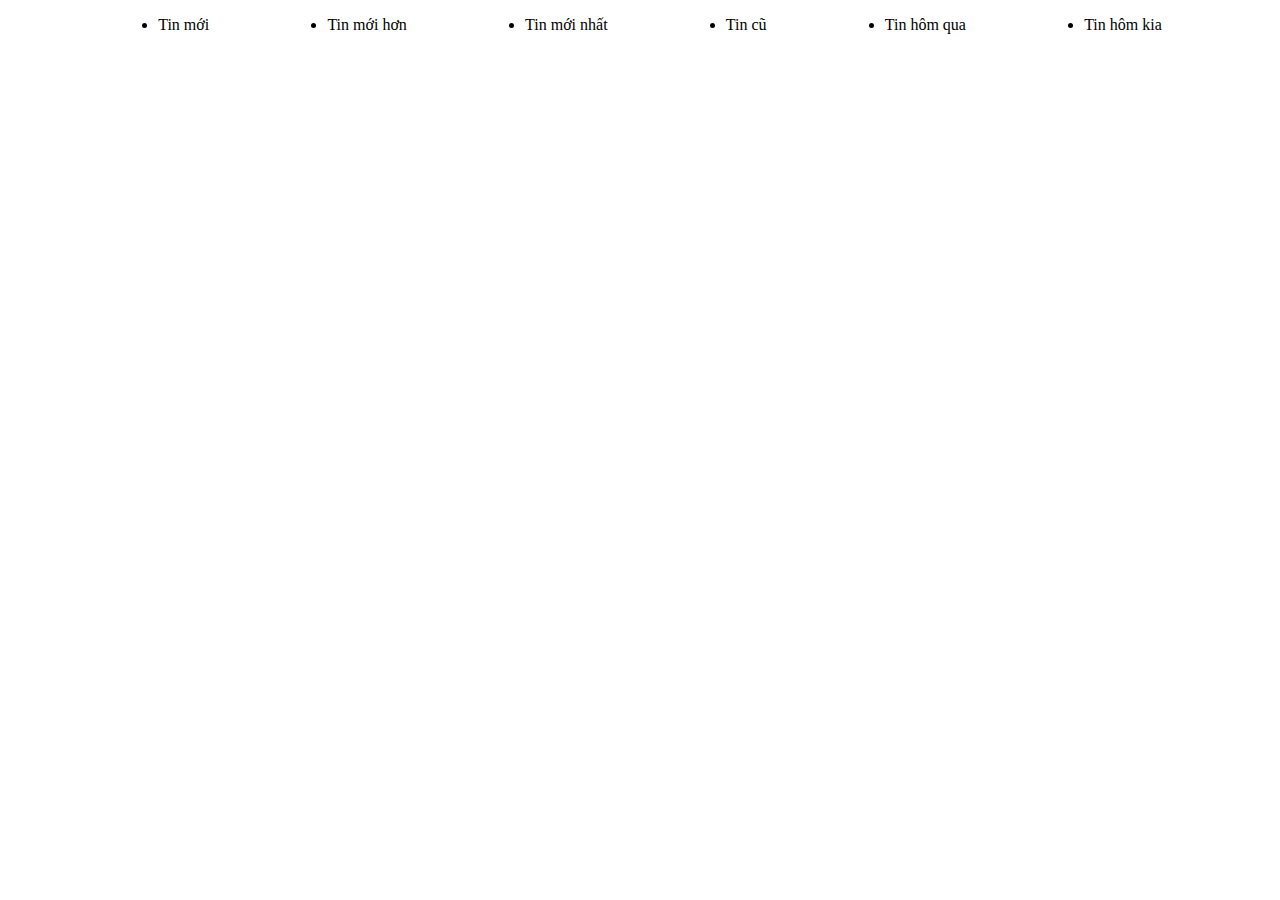
==== index.html @ 64b454a8 "first commit" ====
<!DOCTYPE html>
<html lang="en">
<head>
    <meta charset="UTF-8">
    <meta name="viewport" content="width=device-width, initial-scale=1.0">
    <title>Document</title>
    <link rel="stylesheet" href="style.css">
</head>
<body>
    <header>
        <nav>
            <ul class="navBar">
                <li>Tin mới</li>
                <li>Tin mới hơn</li>
                <li>Tin mới nhất</li>
                <li>Tin cũ</li>
                <li>Tin hôm qua</li>
                <li>Tin hôm kia</li>
            </ul>
        </nav>
    </header>
</body>
</html>
---- style.css ----
body{
    margin: 0;
    box-sizing: border-box;
    padding: 0;
}

header nav .navBar{
    display: flex;
    justify-content: space-evenly;
    align-items: center;
}
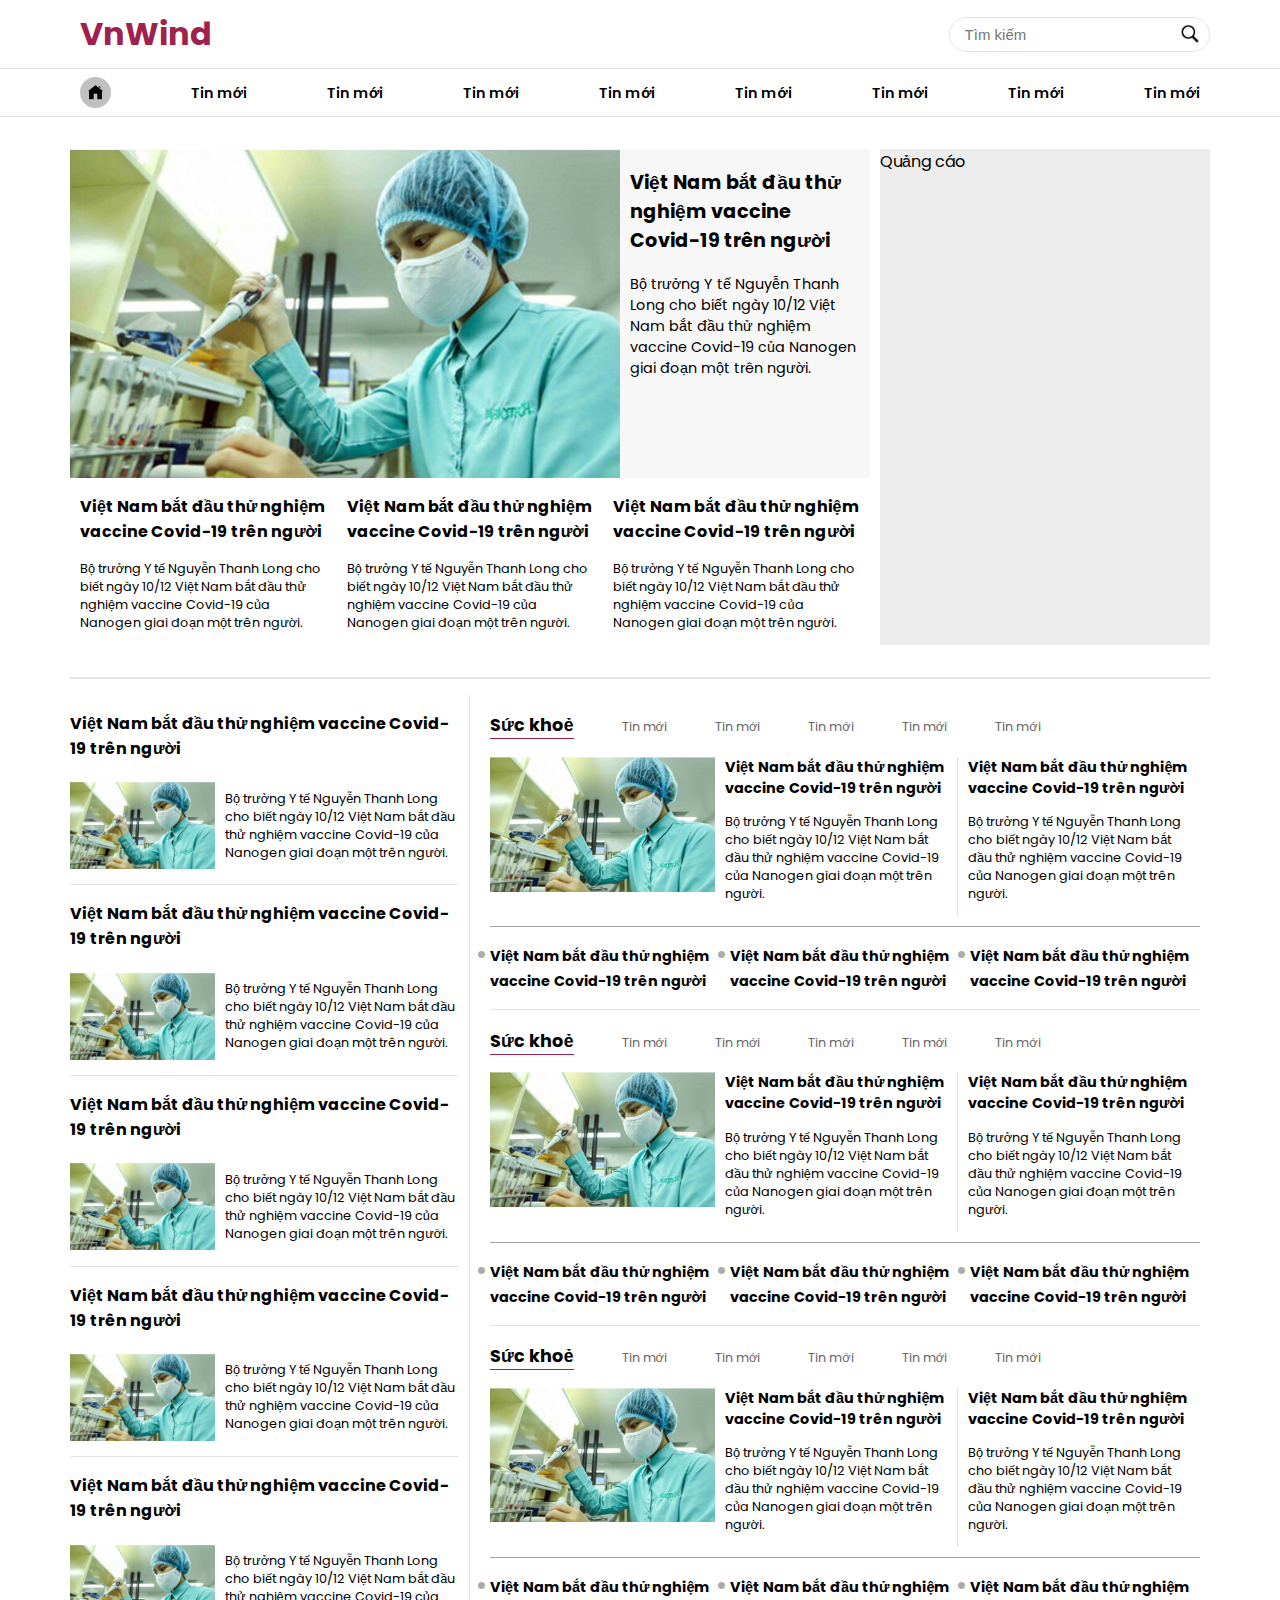
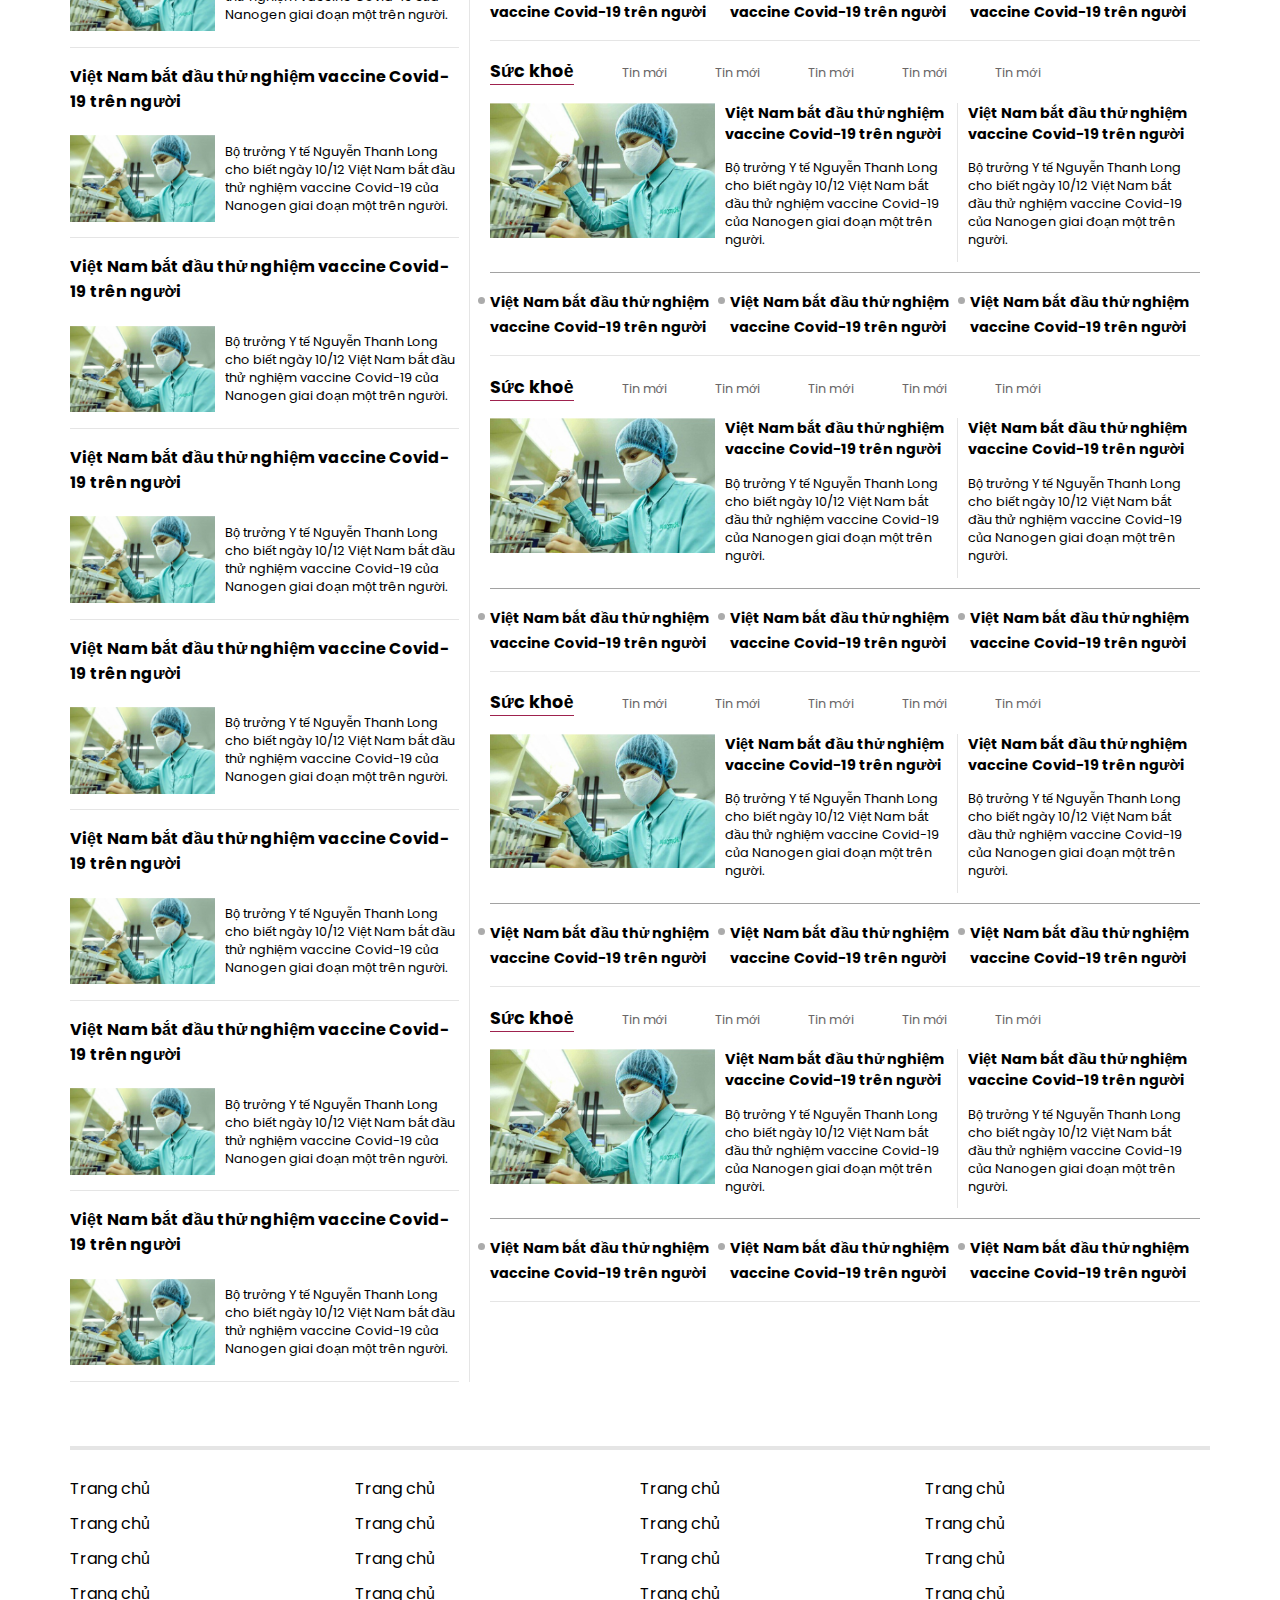
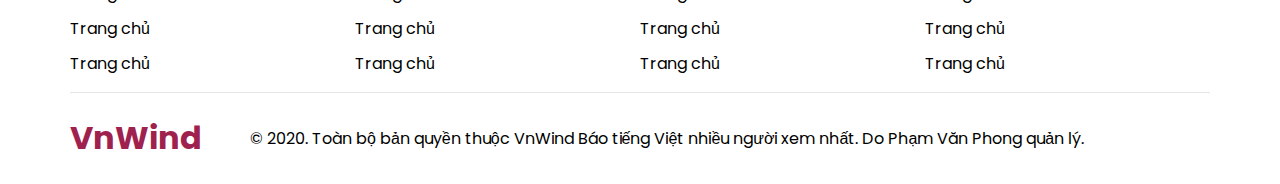
==== commit c5fd593d: "'completed'" ====
--- a/index.html
+++ b/index.html
@@ -1,23 +1,485 @@
 <!DOCTYPE html>
 <html lang="en">
+
 <head>
     <meta charset="UTF-8">
     <meta name="viewport" content="width=device-width, initial-scale=1.0">
-    <title>Document</title>
+    <title>VnWind - Báo được nhiều người xem nhất</title>
+    <link rel="shortcut icon" href="./img/favicon.ico" type="image/x-icon">
     <link rel="stylesheet" href="style.css">
 </head>
+
 <body>
+    <button type="button" class="scrollToTop">&#8613;</button>
     <header>
+        <div class='header-logo'>
+            <h1><a href="./index.html">VnWind</a></h1>
+            <div class='search'>
+                <input name='search' type="text" placeholder="Tìm kiếm">
+                <img src="./img/iconsearch.png" alt="icon seacrh">
+            </div>
+        </div>
         <nav>
             <ul class="navBar">
-                <li>Tin mới</li>
-                <li>Tin mới hơn</li>
-                <li>Tin mới nhất</li>
-                <li>Tin cũ</li>
-                <li>Tin hôm qua</li>
-                <li>Tin hôm kia</li>
+                <li><a href="#"><img src="./img/home.png" alt="icon seacrh"></a></li>
+                <li><a href="#">Tin mới</a></li>
+                <li><a href="#">Tin mới</a></li>
+                <li><a href="#">Tin mới</a></li>
+                <li><a href="#">Tin mới</a></li>
+                <li><a href="#">Tin mới</a></li>
+                <li><a href="#">Tin mới</a></li>
+                <li><a href="#">Tin mới</a></li>
+                <li><a href="#">Tin mới</a></li>
             </ul>
         </nav>
     </header>
+
+    <main>
+        <div class='first-content'>
+            <div class='content-left'>
+                <a href="./newsContent.html" class='above'>
+                    <img src="./img/thumb.jpg" alt="thumb">
+                    <div class='thumb'>
+                        <h3>Việt Nam bắt đầu thử nghiệm vaccine Covid-19 trên người</h3>
+                        <p>Bộ trưởng Y tế Nguyễn Thanh Long cho biết ngày 10/12 Việt Nam bắt đầu thử nghiệm vaccine
+                            Covid-19 của Nanogen giai đoạn một trên người.</p>
+                    </div>
+                </a>
+                <div class='below'>
+                    <a href="./newsContent.html"  class='fast-news'>
+                        <h3>Việt Nam bắt đầu thử nghiệm vaccine Covid-19 trên người</h3>
+                        <p>Bộ trưởng Y tế Nguyễn Thanh Long cho biết ngày 10/12 Việt Nam bắt đầu thử nghiệm vaccine
+                            Covid-19 của Nanogen giai đoạn một trên người.</p>
+                    </a>
+                    <a href="./newsContent.html"  class='fast-news'>
+                        <h3>Việt Nam bắt đầu thử nghiệm vaccine Covid-19 trên người</h3>
+                        <p>Bộ trưởng Y tế Nguyễn Thanh Long cho biết ngày 10/12 Việt Nam bắt đầu thử nghiệm vaccine
+                            Covid-19 của Nanogen giai đoạn một trên người.</p>
+                    </a>
+                    <a href="./newsContent.html"  class='fast-news'>
+                        <h3>Việt Nam bắt đầu thử nghiệm vaccine Covid-19 trên người</h3>
+                        <p>Bộ trưởng Y tế Nguyễn Thanh Long cho biết ngày 10/12 Việt Nam bắt đầu thử nghiệm vaccine
+                            Covid-19 của Nanogen giai đoạn một trên người.</p>
+                    </a>
+                </div>
+            </div>
+
+            <div class='content-right'>
+                Quảng cáo
+            </div>
+        </div>
+        <div class='second-content'>
+            <div class='col-left'>
+                <a href="./newsContent.html" class='item-news'>
+                    <h3>Việt Nam bắt đầu thử nghiệm vaccine Covid-19 trên người</h3>
+                    <div class='img-des'>
+                        <img src="./img/thumb.jpg" alt="icon seacrh">
+                        <p>Bộ trưởng Y tế Nguyễn Thanh Long cho biết ngày 10/12 Việt Nam bắt đầu thử nghiệm vaccine
+                            Covid-19 của Nanogen giai đoạn một trên người.</p>
+                    </div>
+                </a>
+                <a href="./newsContent.html" class='item-news'>
+                    <h3>Việt Nam bắt đầu thử nghiệm vaccine Covid-19 trên người</h3>
+                    <div class='img-des'>
+                        <img src="./img/thumb.jpg" alt="icon seacrh">
+                        <p>Bộ trưởng Y tế Nguyễn Thanh Long cho biết ngày 10/12 Việt Nam bắt đầu thử nghiệm vaccine
+                            Covid-19 của Nanogen giai đoạn một trên người.</p>
+                    </div>
+                </a>
+                <a href="./newsContent.html" class='item-news'>
+                    <h3>Việt Nam bắt đầu thử nghiệm vaccine Covid-19 trên người</h3>
+                    <div class='img-des'>
+                        <img src="./img/thumb.jpg" alt="icon seacrh">
+                        <p>Bộ trưởng Y tế Nguyễn Thanh Long cho biết ngày 10/12 Việt Nam bắt đầu thử nghiệm vaccine
+                            Covid-19 của Nanogen giai đoạn một trên người.</p>
+                    </div>
+                </a>
+                <a href="./newsContent.html" class='item-news'>
+                    <h3>Việt Nam bắt đầu thử nghiệm vaccine Covid-19 trên người</h3>
+                    <div class='img-des'>
+                        <img src="./img/thumb.jpg" alt="icon seacrh">
+                        <p>Bộ trưởng Y tế Nguyễn Thanh Long cho biết ngày 10/12 Việt Nam bắt đầu thử nghiệm vaccine
+                            Covid-19 của Nanogen giai đoạn một trên người.</p>
+                    </div>
+                </a>
+                <a href="./newsContent.html" class='item-news'>
+                    <h3>Việt Nam bắt đầu thử nghiệm vaccine Covid-19 trên người</h3>
+                    <div class='img-des'>
+                        <img src="./img/thumb.jpg" alt="icon seacrh">
+                        <p>Bộ trưởng Y tế Nguyễn Thanh Long cho biết ngày 10/12 Việt Nam bắt đầu thử nghiệm vaccine
+                            Covid-19 của Nanogen giai đoạn một trên người.</p>
+                    </div>
+                </a>
+                <a href="./newsContent.html" class='item-news'>
+                    <h3>Việt Nam bắt đầu thử nghiệm vaccine Covid-19 trên người</h3>
+                    <div class='img-des'>
+                        <img src="./img/thumb.jpg" alt="icon seacrh">
+                        <p>Bộ trưởng Y tế Nguyễn Thanh Long cho biết ngày 10/12 Việt Nam bắt đầu thử nghiệm vaccine
+                            Covid-19 của Nanogen giai đoạn một trên người.</p>
+                    </div>
+                </a>
+                <a href="./newsContent.html" class='item-news'>
+                    <h3>Việt Nam bắt đầu thử nghiệm vaccine Covid-19 trên người</h3>
+                    <div class='img-des'>
+                        <img src="./img/thumb.jpg" alt="icon seacrh">
+                        <p>Bộ trưởng Y tế Nguyễn Thanh Long cho biết ngày 10/12 Việt Nam bắt đầu thử nghiệm vaccine
+                            Covid-19 của Nanogen giai đoạn một trên người.</p>
+                    </div>
+                </a>
+                <a href="./newsContent.html" class='item-news'>
+                    <h3>Việt Nam bắt đầu thử nghiệm vaccine Covid-19 trên người</h3>
+                    <div class='img-des'>
+                        <img src="./img/thumb.jpg" alt="icon seacrh">
+                        <p>Bộ trưởng Y tế Nguyễn Thanh Long cho biết ngày 10/12 Việt Nam bắt đầu thử nghiệm vaccine
+                            Covid-19 của Nanogen giai đoạn một trên người.</p>
+                    </div>
+                </a>
+                <a href="./newsContent.html" class='item-news'>
+                    <h3>Việt Nam bắt đầu thử nghiệm vaccine Covid-19 trên người</h3>
+                    <div class='img-des'>
+                        <img src="./img/thumb.jpg" alt="icon seacrh">
+                        <p>Bộ trưởng Y tế Nguyễn Thanh Long cho biết ngày 10/12 Việt Nam bắt đầu thử nghiệm vaccine
+                            Covid-19 của Nanogen giai đoạn một trên người.</p>
+                    </div>
+                </a>
+                <a href="./newsContent.html" class='item-news'>
+                    <h3>Việt Nam bắt đầu thử nghiệm vaccine Covid-19 trên người</h3>
+                    <div class='img-des'>
+                        <img src="./img/thumb.jpg" alt="icon seacrh">
+                        <p>Bộ trưởng Y tế Nguyễn Thanh Long cho biết ngày 10/12 Việt Nam bắt đầu thử nghiệm vaccine
+                            Covid-19 của Nanogen giai đoạn một trên người.</p>
+                    </div>
+                </a>
+                <a href="./newsContent.html" class='item-news'>
+                    <h3>Việt Nam bắt đầu thử nghiệm vaccine Covid-19 trên người</h3>
+                    <div class='img-des'>
+                        <img src="./img/thumb.jpg" alt="icon seacrh">
+                        <p>Bộ trưởng Y tế Nguyễn Thanh Long cho biết ngày 10/12 Việt Nam bắt đầu thử nghiệm vaccine
+                            Covid-19 của Nanogen giai đoạn một trên người.</p>
+                    </div>
+                </a>
+                <a href="./newsContent.html" class='item-news'>
+                    <h3>Việt Nam bắt đầu thử nghiệm vaccine Covid-19 trên người</h3>
+                    <div class='img-des'>
+                        <img src="./img/thumb.jpg" alt="icon seacrh">
+                        <p>Bộ trưởng Y tế Nguyễn Thanh Long cho biết ngày 10/12 Việt Nam bắt đầu thử nghiệm vaccine
+                            Covid-19 của Nanogen giai đoạn một trên người.</p>
+                    </div>
+                </a>
+            </div>
+            <div class='col-right'>
+                <div class='box-category'>
+                    <nav>
+                        <ul class="navBar">
+                            <li><a href="./newsContent.html">
+                                    <h3>Sức khoẻ</h3>
+                                </a></li>
+                            <li><a href="#">Tin mới</a></li>
+                            <li><a href="#">Tin mới</a></li>
+                            <li><a href="#">Tin mới</a></li>
+                            <li><a href="#">Tin mới</a></li>
+                            <li><a href="#">Tin mới</a></li>
+                        </ul>
+                    </nav>
+                    <div class='item-news'>
+                        <a href="#" class="news">
+                            <img src="./img/thumb.jpg" alt="thumb">
+                            <div class='thumb'>
+                                <h3>Việt Nam bắt đầu thử nghiệm vaccine Covid-19 trên người</h3>
+                                <p>Bộ trưởng Y tế Nguyễn Thanh Long cho biết ngày 10/12 Việt Nam bắt đầu thử nghiệm
+                                    vaccine Covid-19 của Nanogen giai đoạn một trên người.</p>
+                            </div>
+                        </a>
+                        <a href="#" class="news">
+                            <div class='thumb'>
+                                <h3>Việt Nam bắt đầu thử nghiệm vaccine Covid-19 trên người</h3>
+                                <p>Bộ trưởng Y tế Nguyễn Thanh Long cho biết ngày 10/12 Việt Nam bắt đầu thử nghiệm
+                                    vaccine Covid-19 của Nanogen giai đoạn một trên người.</p>
+                            </div>
+                    </div>
+                    </a>
+                    <div class='list-news'>
+                        <ul>
+                            <li><a href="#">Việt Nam bắt đầu thử nghiệm vaccine Covid-19 trên người</a></li>
+                            <li><a href="#">Việt Nam bắt đầu thử nghiệm vaccine Covid-19 trên người</a></li>
+                            <li><a href="#">Việt Nam bắt đầu thử nghiệm vaccine Covid-19 trên người</a></li>
+                        </ul>
+                    </div>
+                </div>
+                <div class='box-category'>
+                    <nav>
+                        <ul class="navBar">
+                            <li><a href="#">
+                                    <h3>Sức khoẻ</h3>
+                                </a></li>
+                            <li><a href="#">Tin mới</a></li>
+                            <li><a href="#">Tin mới</a></li>
+                            <li><a href="#">Tin mới</a></li>
+                            <li><a href="#">Tin mới</a></li>
+                            <li><a href="#">Tin mới</a></li>
+                        </ul>
+                    </nav>
+                    <div class='item-news'>
+                        <a href="#" class="news">
+                            <img src="./img/thumb.jpg" alt="thumb">
+                            <div class='thumb'>
+                                <h3>Việt Nam bắt đầu thử nghiệm vaccine Covid-19 trên người</h3>
+                                <p>Bộ trưởng Y tế Nguyễn Thanh Long cho biết ngày 10/12 Việt Nam bắt đầu thử nghiệm
+                                    vaccine Covid-19 của Nanogen giai đoạn một trên người.</p>
+                            </div>
+                        </a>
+                        <a href="#" class="news">
+                            <div class='thumb'>
+                                <h3>Việt Nam bắt đầu thử nghiệm vaccine Covid-19 trên người</h3>
+                                <p>Bộ trưởng Y tế Nguyễn Thanh Long cho biết ngày 10/12 Việt Nam bắt đầu thử nghiệm
+                                    vaccine Covid-19 của Nanogen giai đoạn một trên người.</p>
+                            </div>
+                    </div>
+                    </a>
+                    <div class='list-news'>
+                        <ul>
+                            <li><a href="#">Việt Nam bắt đầu thử nghiệm vaccine Covid-19 trên người</a></li>
+                            <li><a href="#">Việt Nam bắt đầu thử nghiệm vaccine Covid-19 trên người</a></li>
+                            <li><a href="#">Việt Nam bắt đầu thử nghiệm vaccine Covid-19 trên người</a></li>
+                        </ul>
+                    </div>
+                </div>
+                <div class='box-category'>
+                    <nav>
+                        <ul class="navBar">
+                            <li><a href="#">
+                                    <h3>Sức khoẻ</h3>
+                                </a></li>
+                            <li><a href="#">Tin mới</a></li>
+                            <li><a href="#">Tin mới</a></li>
+                            <li><a href="#">Tin mới</a></li>
+                            <li><a href="#">Tin mới</a></li>
+                            <li><a href="#">Tin mới</a></li>
+                        </ul>
+                    </nav>
+                    <div class='item-news'>
+                        <a href="#" class="news">
+                            <img src="./img/thumb.jpg" alt="thumb">
+                            <div class='thumb'>
+                                <h3>Việt Nam bắt đầu thử nghiệm vaccine Covid-19 trên người</h3>
+                                <p>Bộ trưởng Y tế Nguyễn Thanh Long cho biết ngày 10/12 Việt Nam bắt đầu thử nghiệm
+                                    vaccine Covid-19 của Nanogen giai đoạn một trên người.</p>
+                            </div>
+                        </a>
+                        <a href="#" class="news">
+                            <div class='thumb'>
+                                <h3>Việt Nam bắt đầu thử nghiệm vaccine Covid-19 trên người</h3>
+                                <p>Bộ trưởng Y tế Nguyễn Thanh Long cho biết ngày 10/12 Việt Nam bắt đầu thử nghiệm
+                                    vaccine Covid-19 của Nanogen giai đoạn một trên người.</p>
+                            </div>
+                    </div>
+                    </a>
+                    <div class='list-news'>
+                        <ul>
+                            <li><a href="#">Việt Nam bắt đầu thử nghiệm vaccine Covid-19 trên người</a></li>
+                            <li><a href="#">Việt Nam bắt đầu thử nghiệm vaccine Covid-19 trên người</a></li>
+                            <li><a href="#">Việt Nam bắt đầu thử nghiệm vaccine Covid-19 trên người</a></li>
+                        </ul>
+                    </div>
+                </div>
+                <div class='box-category'>
+                    <nav>
+                        <ul class="navBar">
+                            <li><a href="#">
+                                    <h3>Sức khoẻ</h3>
+                                </a></li>
+                            <li><a href="#">Tin mới</a></li>
+                            <li><a href="#">Tin mới</a></li>
+                            <li><a href="#">Tin mới</a></li>
+                            <li><a href="#">Tin mới</a></li>
+                            <li><a href="#">Tin mới</a></li>
+                        </ul>
+                    </nav>
+                    <div class='item-news'>
+                        <a href="#" class="news">
+                            <img src="./img/thumb.jpg" alt="thumb">
+                            <div class='thumb'>
+                                <h3>Việt Nam bắt đầu thử nghiệm vaccine Covid-19 trên người</h3>
+                                <p>Bộ trưởng Y tế Nguyễn Thanh Long cho biết ngày 10/12 Việt Nam bắt đầu thử nghiệm
+                                    vaccine Covid-19 của Nanogen giai đoạn một trên người.</p>
+                            </div>
+                        </a>
+                        <a href="#" class="news">
+                            <div class='thumb'>
+                                <h3>Việt Nam bắt đầu thử nghiệm vaccine Covid-19 trên người</h3>
+                                <p>Bộ trưởng Y tế Nguyễn Thanh Long cho biết ngày 10/12 Việt Nam bắt đầu thử nghiệm
+                                    vaccine Covid-19 của Nanogen giai đoạn một trên người.</p>
+                            </div>
+                    </div>
+                    </a>
+                    <div class='list-news'>
+                        <ul>
+                            <li><a href="#">Việt Nam bắt đầu thử nghiệm vaccine Covid-19 trên người</a></li>
+                            <li><a href="#">Việt Nam bắt đầu thử nghiệm vaccine Covid-19 trên người</a></li>
+                            <li><a href="#">Việt Nam bắt đầu thử nghiệm vaccine Covid-19 trên người</a></li>
+                        </ul>
+                    </div>
+                </div>
+                <div class='box-category'>
+                    <nav>
+                        <ul class="navBar">
+                            <li><a href="#">
+                                    <h3>Sức khoẻ</h3>
+                                </a></li>
+                            <li><a href="#">Tin mới</a></li>
+                            <li><a href="#">Tin mới</a></li>
+                            <li><a href="#">Tin mới</a></li>
+                            <li><a href="#">Tin mới</a></li>
+                            <li><a href="#">Tin mới</a></li>
+                        </ul>
+                    </nav>
+                    <div class='item-news'>
+                        <a href="#" class="news">
+                            <img src="./img/thumb.jpg" alt="thumb">
+                            <div class='thumb'>
+                                <h3>Việt Nam bắt đầu thử nghiệm vaccine Covid-19 trên người</h3>
+                                <p>Bộ trưởng Y tế Nguyễn Thanh Long cho biết ngày 10/12 Việt Nam bắt đầu thử nghiệm
+                                    vaccine Covid-19 của Nanogen giai đoạn một trên người.</p>
+                            </div>
+                        </a>
+                        <a href="#" class="news">
+                            <div class='thumb'>
+                                <h3>Việt Nam bắt đầu thử nghiệm vaccine Covid-19 trên người</h3>
+                                <p>Bộ trưởng Y tế Nguyễn Thanh Long cho biết ngày 10/12 Việt Nam bắt đầu thử nghiệm
+                                    vaccine Covid-19 của Nanogen giai đoạn một trên người.</p>
+                            </div>
+                    </div>
+                    </a>
+                    <div class='list-news'>
+                        <ul>
+                            <li><a href="#">Việt Nam bắt đầu thử nghiệm vaccine Covid-19 trên người</a></li>
+                            <li><a href="#">Việt Nam bắt đầu thử nghiệm vaccine Covid-19 trên người</a></li>
+                            <li><a href="#">Việt Nam bắt đầu thử nghiệm vaccine Covid-19 trên người</a></li>
+                        </ul>
+                    </div>
+                </div>
+                <div class='box-category'>
+                    <nav>
+                        <ul class="navBar">
+                            <li><a href="#">
+                                    <h3>Sức khoẻ</h3>
+                                </a></li>
+                            <li><a href="#">Tin mới</a></li>
+                            <li><a href="#">Tin mới</a></li>
+                            <li><a href="#">Tin mới</a></li>
+                            <li><a href="#">Tin mới</a></li>
+                            <li><a href="#">Tin mới</a></li>
+                        </ul>
+                    </nav>
+                    <div class='item-news'>
+                        <a href="#" class="news">
+                            <img src="./img/thumb.jpg" alt="thumb">
+                            <div class='thumb'>
+                                <h3>Việt Nam bắt đầu thử nghiệm vaccine Covid-19 trên người</h3>
+                                <p>Bộ trưởng Y tế Nguyễn Thanh Long cho biết ngày 10/12 Việt Nam bắt đầu thử nghiệm
+                                    vaccine Covid-19 của Nanogen giai đoạn một trên người.</p>
+                            </div>
+                        </a>
+                        <a href="#" class="news">
+                            <div class='thumb'>
+                                <h3>Việt Nam bắt đầu thử nghiệm vaccine Covid-19 trên người</h3>
+                                <p>Bộ trưởng Y tế Nguyễn Thanh Long cho biết ngày 10/12 Việt Nam bắt đầu thử nghiệm
+                                    vaccine Covid-19 của Nanogen giai đoạn một trên người.</p>
+                            </div>
+                    </div>
+                    </a>
+                    <div class='list-news'>
+                        <ul>
+                            <li><a href="#">Việt Nam bắt đầu thử nghiệm vaccine Covid-19 trên người</a></li>
+                            <li><a href="#">Việt Nam bắt đầu thử nghiệm vaccine Covid-19 trên người</a></li>
+                            <li><a href="#">Việt Nam bắt đầu thử nghiệm vaccine Covid-19 trên người</a></li>
+                        </ul>
+                    </div>
+                </div>
+                <div class='box-category'>
+                    <nav>
+                        <ul class="navBar">
+                            <li><a href="#">
+                                    <h3>Sức khoẻ</h3>
+                                </a></li>
+                            <li><a href="#">Tin mới</a></li>
+                            <li><a href="#">Tin mới</a></li>
+                            <li><a href="#">Tin mới</a></li>
+                            <li><a href="#">Tin mới</a></li>
+                            <li><a href="#">Tin mới</a></li>
+                        </ul>
+                    </nav>
+                    <div class='item-news'>
+                        <a href="#" class="news">
+                            <img src="./img/thumb.jpg" alt="thumb">
+                            <div class='thumb'>
+                                <h3>Việt Nam bắt đầu thử nghiệm vaccine Covid-19 trên người</h3>
+                                <p>Bộ trưởng Y tế Nguyễn Thanh Long cho biết ngày 10/12 Việt Nam bắt đầu thử nghiệm
+                                    vaccine Covid-19 của Nanogen giai đoạn một trên người.</p>
+                            </div>
+                        </a>
+                        <a href="#" class="news">
+                            <div class='thumb'>
+                                <h3>Việt Nam bắt đầu thử nghiệm vaccine Covid-19 trên người</h3>
+                                <p>Bộ trưởng Y tế Nguyễn Thanh Long cho biết ngày 10/12 Việt Nam bắt đầu thử nghiệm
+                                    vaccine Covid-19 của Nanogen giai đoạn một trên người.</p>
+                            </div>
+                    </div>
+                    </a>
+                    <div class='list-news'>
+                        <ul>
+                            <li><a href="#">Việt Nam bắt đầu thử nghiệm vaccine Covid-19 trên người</a></li>
+                            <li><a href="#">Việt Nam bắt đầu thử nghiệm vaccine Covid-19 trên người</a></li>
+                            <li><a href="#">Việt Nam bắt đầu thử nghiệm vaccine Covid-19 trên người</a></li>
+                        </ul>
+                    </div>
+                </div>
+            </div>
+        </div>
+    </main>
+
+    <footer>
+        <div class='info-above'>
+            <ul>
+                <li><a href="#">Trang chủ</a></li>
+                <li><a href="#">Trang chủ</a></li>
+                <li><a href="#">Trang chủ</a></li>
+                <li><a href="#">Trang chủ</a></li>
+                <li><a href="#">Trang chủ</a></li>
+                <li><a href="#">Trang chủ</a></li>
+            </ul>
+            <ul>
+                <li><a href="#">Trang chủ</a></li>
+                <li><a href="#">Trang chủ</a></li>
+                <li><a href="#">Trang chủ</a></li>
+                <li><a href="#">Trang chủ</a></li>
+                <li><a href="#">Trang chủ</a></li>
+                <li><a href="#">Trang chủ</a></li>
+            </ul>
+            <ul>
+                <li><a href="#">Trang chủ</a></li>
+                <li><a href="#">Trang chủ</a></li>
+                <li><a href="#">Trang chủ</a></li>
+                <li><a href="#">Trang chủ</a></li>
+                <li><a href="#">Trang chủ</a></li>
+                <li><a href="#">Trang chủ</a></li>
+            </ul>
+            <ul>
+                <li><a href="#">Trang chủ</a></li>
+                <li><a href="#">Trang chủ</a></li>
+                <li><a href="#">Trang chủ</a></li>
+                <li><a href="#">Trang chủ</a></li>
+                <li><a href="#">Trang chủ</a></li>
+                <li><a href="#">Trang chủ</a></li>
+            </ul>
+        </div>
+        <div class="info-below">
+            <h1>VnWind</h1>
+            <p>© 2020. Toàn bộ bản quyền thuộc VnWind Báo tiếng Việt nhiều người xem nhất. Do Phạm Văn Phong quản lý.
+            </p>
+        </div>
+    </footer>
+    <script src="./index.js"></script>
 </body>
+
 </html>--- a/style.css
+++ b/style.css
@@ -1,11 +1,437 @@
-body{
+@import url('https://fonts.googleapis.com/css2?family=Poppins:ital,wght@0,200;0,300;0,400;0,500;0,600;1,200;1,300;1,400;1,500&display=swap');
+:root {
+    --maincolor: #9F224E;
+    --bordercolor: #E5E5E5;
+}
+
+body {
     margin: 0;
     box-sizing: border-box;
     padding: 0;
-}
-
-header nav .navBar{
+    font-family: 'Poppins', sans-serif;
+    position: relative;
+    box-sizing: border-box;
+    overflow-x: hidden;
+    overflow-y: scroll;
+}
+
+body .scrollToTop {
+    transition: all 1s ease;
+    display: none;
+    position: fixed;
+    bottom: 4%;
+    right: 4%;
+    outline: none;
+    border: none;
+    width: 45px;
+    height: 45px;
+    line-height: 45px;
+    border-radius: 50%;
+    background-color: white;
+    cursor: pointer;
+    font-size: 1.5rem;
+    box-shadow: 0 0 10px rgb(142, 139, 139);
+}
+
+/*header------------------------------- */
+
+header {
+    height: 117px;
+}
+
+header .header-logo {
+    display: flex;
+    justify-content: space-around;
+    align-items: center;
+    width: 1140px;
+    margin: 0 auto;
+}
+
+header .header-logo h1 {
+    flex: 1;
+    color: var(--maincolor);
+    margin: 10px;
+}
+
+header .header-logo h1 a {
+    text-decoration: none;
+    color: var(--maincolor);
+}
+
+header .header-logo .search {
+    position: relative;
+}
+
+header .header-logo .search input {
+    width: 230px;
+    padding: 0.5rem 0.9rem;
+    outline: none;
+    border-radius: 50px;
+    border: none;
+    border: 1px solid var(--bordercolor);
+    font-size: 15px;
+}
+
+header .header-logo .search img {
+    width: 20px;
+    position: absolute;
+    top: 50%;
+    transform: translateY(-50%);
+    right: 4%;
+}
+
+header nav {
+    transition: all 1s ease;
+    position: -webkit-sticky;
+    position: none;
+    width: 100%;
+    background-color: white;
+    top: 0;
+    z-index: 10;
+}
+
+header nav .navBar {
     display: flex;
     justify-content: space-evenly;
     align-items: center;
+    padding: 0.5rem 0 0.5rem 0;
+    border-top: 1px solid #E5E5E5;
+    border-bottom: 1px solid #E5E5E5;
+    margin: 0;
+}
+
+header nav .navBar li {
+    list-style: none;
+}
+
+header nav .navBar li:first-child {
+    width: 15px;
+    height: 15px;
+    padding: 0.5rem;
+    border-radius: 50%;
+    background-color: #c1bfbf;
+    line-height: 15px;
+}
+
+header nav .navBar li a {
+    text-decoration: none;
+    color: black;
+    font-weight: 600;
+    font-size: 0.9rem;
+}
+
+header nav .navBar li a:hover {
+    color: var(--maincolor);
+}
+
+header nav .navBar li a img {
+    width: 15px;
+}
+
+/* main ------------------------------------ */
+
+main {
+    width: 1140px;
+    margin: 2rem auto;
+}
+
+main .first-content {
+    display: grid;
+    grid-template-columns: 800px 330px;
+    grid-gap: 10px;
+    padding-bottom: 2rem;
+    border-bottom: 2px solid var(--bordercolor);
+}
+
+main .first-content .content-left .above {
+    display: grid;
+    grid-template-columns: 550px 250px;
+    grid-template-rows: auto auto;
+    color: black;
+    text-decoration: none;
+}
+
+main .first-content .content-left .above .thumb {
+    background-color: #F7F7F7;
+    padding: 0 10px;
+}
+
+main .first-content .content-left .above .thumb h3 {
+    font-size: 1.2rem;
+    max-height: 250px;
+    overflow: hidden;
+}
+
+main .first-content .content-left .above .thumb p {
+    font-size: 0.9rem;
+    max-height: 350px;
+    overflow: hidden;
+}
+
+main .first-content .content-left .above img {
+    width: 100%;
+}
+
+main .first-content .content-left .below {
+    display: grid;
+    grid-template-columns: auto auto auto;
+}
+
+main .first-content .content-left .below .fast-news {
+    color: black;
+    text-decoration: none;
+    padding: 0 10px;
+}
+
+main .first-content .content-left .below .fast-news h3 {
+    font-size: 1rem;
+    max-height: 250px;
+    overflow: hidden;
+}
+
+main .first-content .content-left .below .fast-news p {
+    font-size: 0.8rem;
+    max-height: 250px;
+    overflow: hidden;
+}
+
+main .first-content .content-right {
+    background-color: rgb(236, 236, 236);
+}
+
+main .second-content {
+    width: 1140px;
+    margin-top: 1rem;
+    display: grid;
+    grid-template-columns: 400px 730px;
+}
+
+main .second-content .col-left {
+    padding-right: 10px;
+    border-right: 1px solid var(--bordercolor);
+}
+
+main .second-content .col-left .item-news {
+    color: black;
+    text-decoration: none;
+}
+
+main .second-content .col-left .item-news h3 {
+    font-size: 1rem;
+    max-height: 250px;
+    overflow: hidden;
+}
+
+main .second-content .col-left .item-news h3:hover {
+    color: rgb(0, 106, 255);
+}
+
+main .second-content .col-left .item-news .img-des {
+    display: flex;
+    justify-content: center;
+    align-items: center;
+    border-bottom: 1px solid var(--bordercolor);
+    padding-bottom: 10px;
+}
+
+main .second-content .col-left .item-news .img-des img {
+    width: 145px;
+}
+
+main .second-content .col-left .item-news .img-des p {
+    margin-left: 10px;
+    font-size: 0.8rem;
+    max-height: 250px;
+    overflow: hidden;
+}
+
+main .second-content .col-right {
+    padding-left: 20px;
+}
+
+main .second-content .col-right .box-category {
+    border-bottom: 1px solid var(--bordercolor);
+}
+
+main .second-content .col-right .box-category nav .navBar {
+    display: flex;
+    justify-content: flex-start;
+    align-items: center;
+    margin: 0;
+    padding: 0;
+}
+
+main .second-content .col-right .box-category nav .navBar li {
+    list-style: none;
+    margin-left: 3rem;
+}
+
+main .second-content .col-right .box-category nav .navBar li:first-child {
+    margin-left: 0;
+}
+
+main .second-content .col-right .box-category nav .navBar li a {
+    text-decoration: none;
+    color: rgb(106, 103, 103);
+    font-size: 0.8rem;
+}
+
+main .second-content .col-right .box-category nav .navBar li a:hover {
+    color: var(--maincolor);
+}
+
+main .second-content .col-right .box-category nav .navBar li a h3 {
+    color: black;
+    font-size: 1.1rem;
+    border-bottom: 1px solid var(--maincolor);
+}
+
+main .second-content .col-right .box-category .item-news {
+    display: grid;
+    grid-template-columns: auto auto;
+    border-bottom: 1px solid rgb(162, 162, 162);
+    padding-bottom: 10px;
+}
+
+main .second-content .col-right .box-category .item-news .news {
+    display: grid;
+    grid-template-columns: auto auto;
+    color: black;
+    text-decoration: none;
+}
+
+main .second-content .col-right .box-category .item-news .news:first-child {
+    border-right: 1px solid var(--bordercolor);
+}
+
+main .second-content .col-right .box-category .item-news .news img {
+    width: 225px;
+}
+
+main .second-content .col-right .box-category .item-news .news .thumb {
+    padding: 0 10px;
+}
+
+main .second-content .col-right .box-category .item-news .news .thumb h3 {
+    font-size: 0.9rem;
+    max-height: 250px;
+    overflow: hidden;
+    margin-top: 0;
+}
+
+main .second-content .col-right .box-category .item-news .news .thumb h3:hover {
+    color: rgb(0, 106, 255);
+}
+
+main .second-content .col-right .box-category .item-news .news .thumb p {
+    font-size: 0.8rem;
+    max-height: 250px;
+    overflow: hidden;
+}
+
+main .second-content .col-right .box-category .list-news ul {
+    display: flex;
+    justify-content: start;
+    align-items: center;
+    list-style: none;
+    padding: 0;
+}
+
+main .second-content .col-right .box-category .list-news ul li {
+    margin-left: 10px;
+    position: relative;
+}
+
+main .second-content .col-right .box-category .list-news ul li:first-child {
+    margin-left: 0;
+}
+
+main .second-content .col-right .box-category .list-news ul li::before {
+    width: 7px;
+    height: 7px;
+    border-radius: 50%;
+    content: '';
+    background: #ababab;
+    top: 8px;
+    left: -12px;
+    position: absolute;
+}
+
+main .second-content .col-right .box-category .list-news ul li a {
+    font-size: 0.9rem;
+    font-weight: bold;
+    color: black;
+    text-decoration: none;
+    max-width: 180px;
+}
+
+main .second-content .col-right .box-category .list-news ul li a:hover {
+    color: rgb(0, 106, 255);
+}
+
+/*Footer ------------------------------*/
+
+footer {
+    margin-top: 4rem;
+}
+
+footer .info-above {
+    width: 1140px;
+    margin: 0 auto;
+    display: grid;
+    grid-template-columns: auto auto auto auto;
+    border-top: 4px solid var(--bordercolor)
+}
+
+footer .info-above ul {
+    list-style: none;
+    padding: 0;
+}
+
+footer .info-above li {
+    margin-top: 10px;
+}
+
+footer .info-above li a {
+    color: black;
+    text-decoration: none;
+}
+
+footer .info-below {
+    width: 1140px;
+    margin: 0 auto;
+    border-top: 1px solid var(--bordercolor);
+    display: flex;
+    justify-content: flex-start;
+    align-items: center;
+}
+
+footer .info-below h1 {
+    color: var(--maincolor);
+}
+
+footer .info-below p {
+    margin-left: 3rem;
+}
+
+/*newContent --------------------------------------*/
+
+.content {
+    margin: 0 auto;
+    width: 750px;
+}
+
+.content img {
+    width: 100%;
+    margin-top: 20px;
+}
+
+.content p {
+    line-height: 2;
+    font-size: 1.1rem;
+}
+
+.content small {
+    display: block;
+    margin-bottom: 20px;
 }